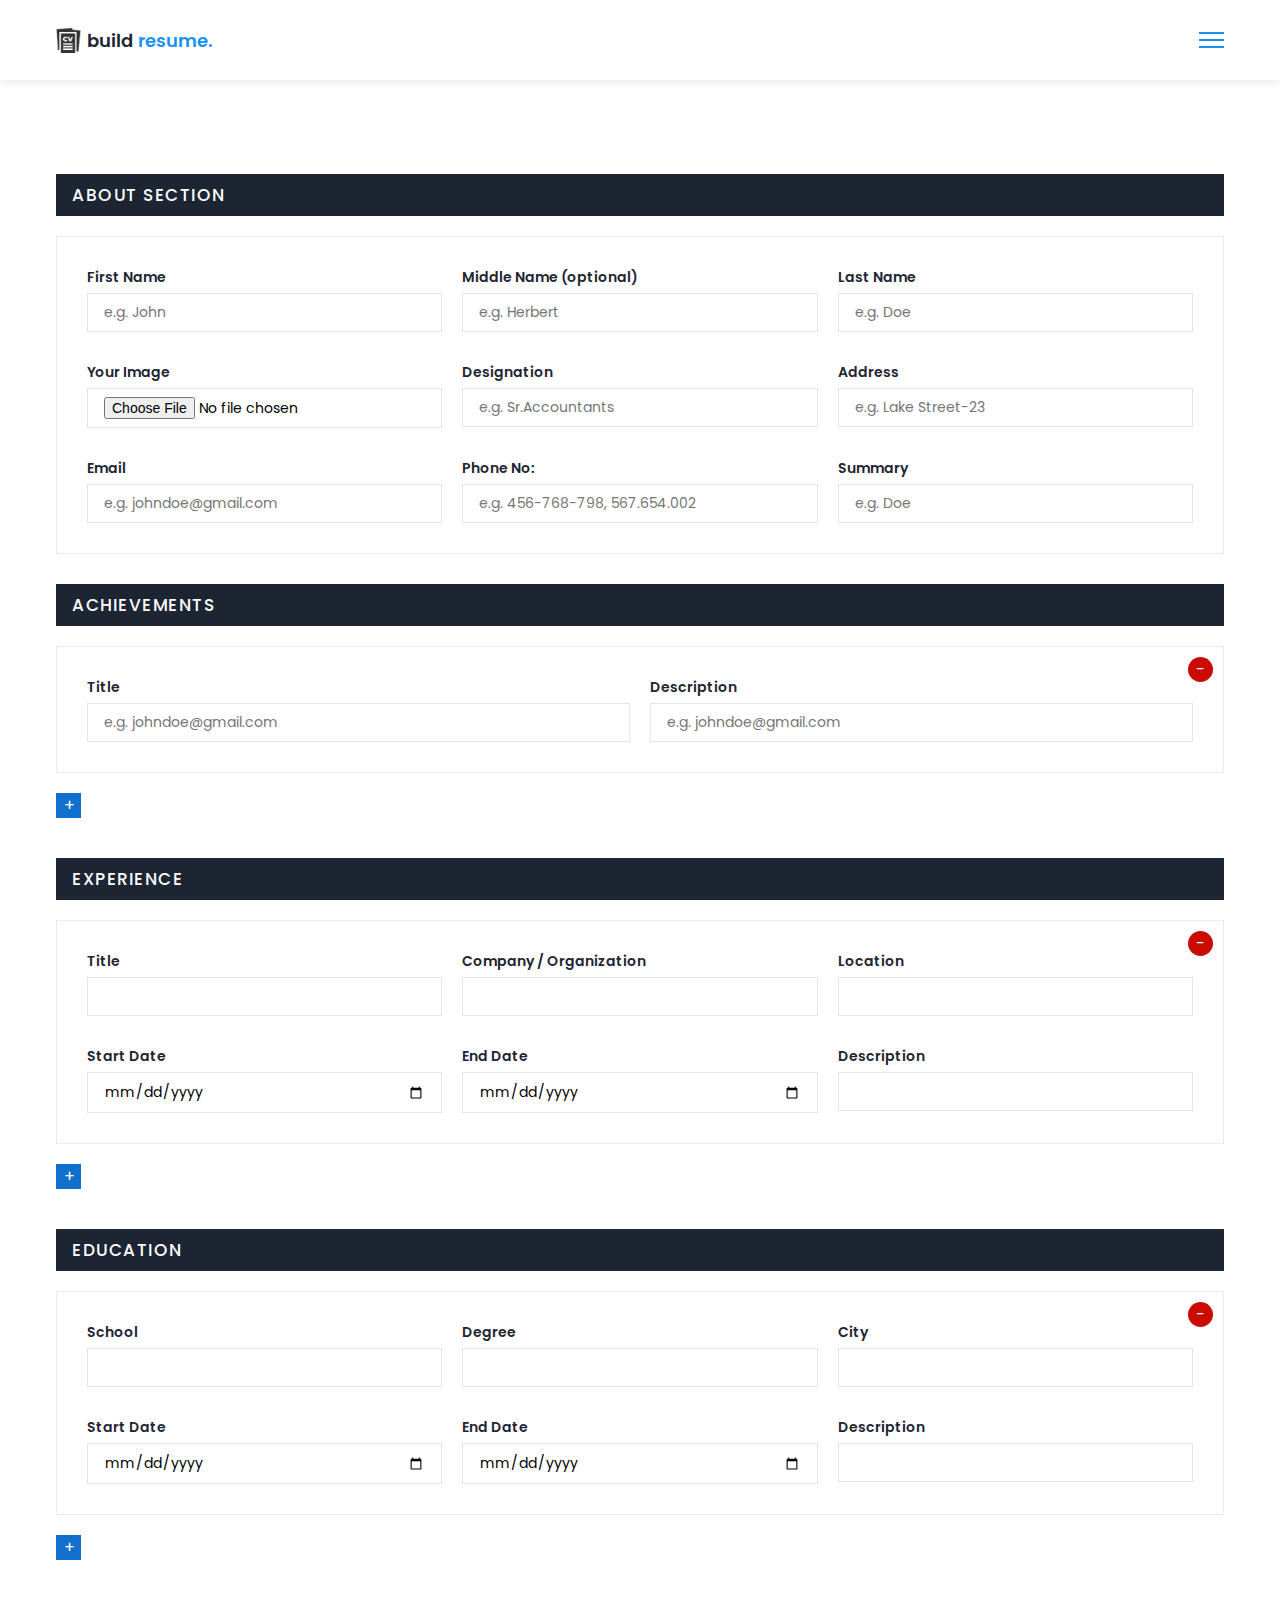
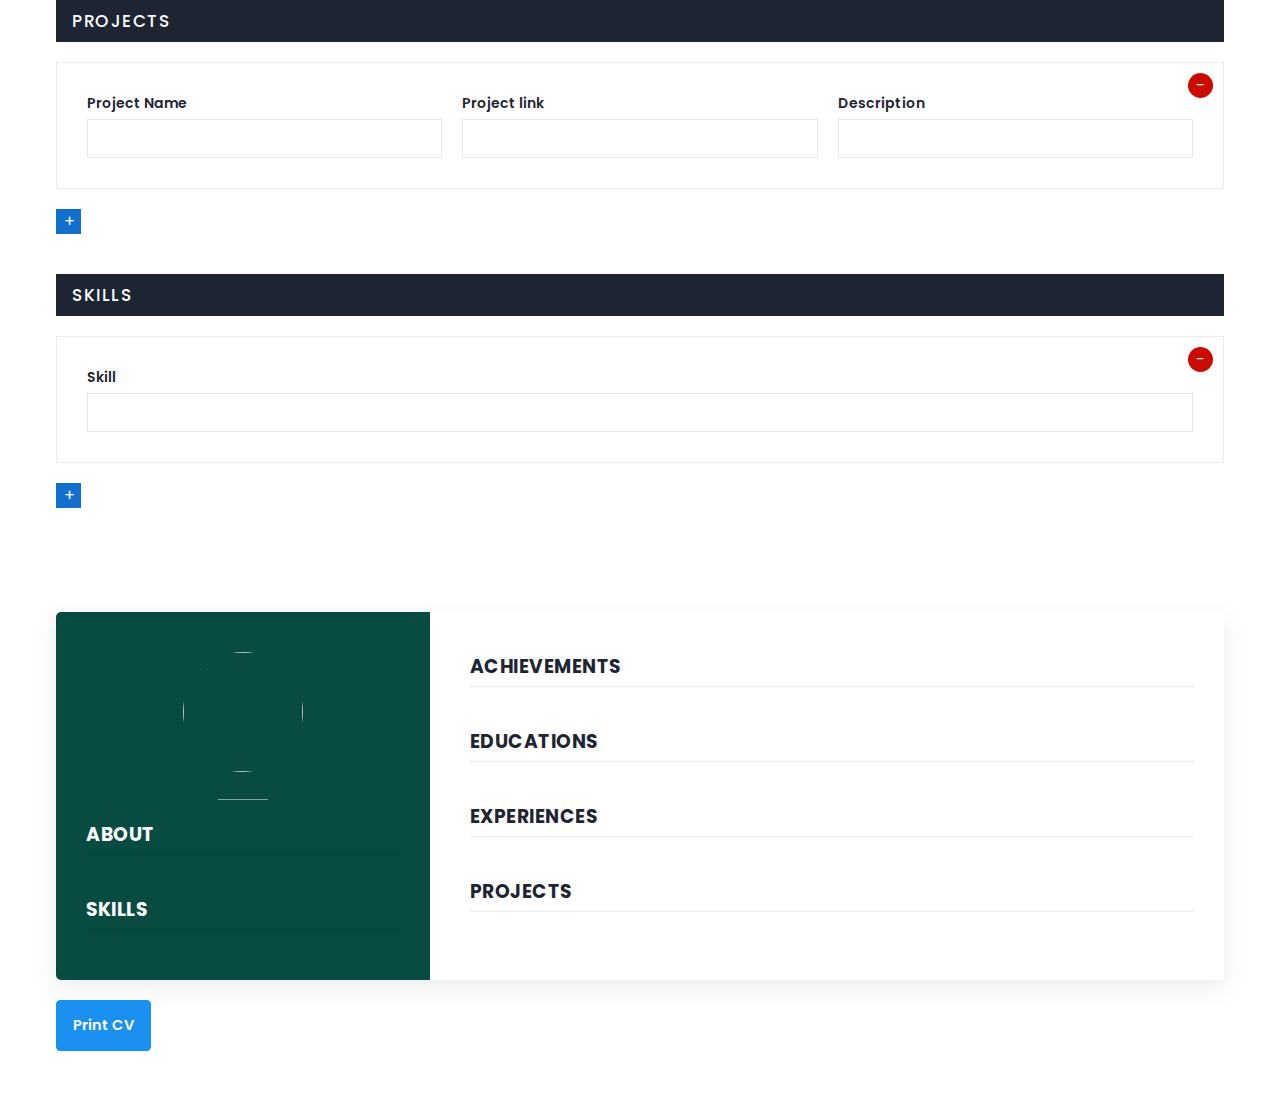
==== resume.html @ 86b999a4 "first commit" ====
<!DOCTYPE html>
<html>
    <head>
        <meta charset="utf-8">
        <meta http-equiv="X-UA-Compatible" content="IE=edge">
        <title>Resume Page</title>
        <meta name="description" content="">
        <meta name="viewport" content="width=device-width, initial-scale=1">
        <!-- custom css -->
        <link rel="stylesheet" href="assets/css/main.css">
    </head>
    <body>
        <nav class = "navbar bg-white">
            <div class="container">
                <div class = "navbar-content">
                    <div class = "brand-and-toggler">
                        <a href = "index.html" class = "navbar-brand">
                            <img src = "assets/images/curriculum-vitae.png" alt = "" class = "navbar-brand-icon">
                            <span class = "navbar-brand-text">build <span>resume.</span>
                        </a>
                        <button type = "button" class = "navbar-toggler-btn">
                            <div class = "bars">
                                <div class = "bar"></div>
                                <div class = "bar"></div>
                                <div class = "bar"></div>
                            </div>
                        </button>
                    </div>
                </div>
            </div>
        </nav>

        <section id = "about-sc" class = "">
            <div class = "container">
                <div class = "about-cnt">
                    <form action="" class="cv-form" id = "cv-form">
                        <div class = "cv-form-blk">
                            <div class = "cv-form-row-title">
                                <h3>about section</h3>
                            </div>
                            <div class = "cv-form-row cv-form-row-about">
                                <div class = "cols-3">
                                    <div class = "form-elem">
                                        <label for = "" class = "form-label">First Name</label>
                                        <input name = "firstname" type = "text" class = "form-control firstname" id = "" onkeyup="generateCV()" placeholder="e.g. John">
                                        <span class="form-text"></span>
                                    </div>
                                    <div class = "form-elem">
                                        <label for = "" class = "form-label">Middle Name <span class = "opt-text">(optional)</span></label>
                                        <input name = "middlename" type = "text" class = "form-control middlename" id = "" onkeyup="generateCV()" placeholder="e.g. Herbert">
                                        <span class="form-text"></span>
                                    </div>
                                    <div class = "form-elem">
                                        <label for = "" class = "form-label">Last Name</label>
                                        <input name = "lastname" type = "text" class = "form-control lastname" id = "" onkeyup="generateCV()" placeholder="e.g. Doe">
                                        <span class="form-text"></span>
                                    </div>
                                </div>

                                <div class="cols-3">
                                    <div class = "form-elem">
                                        <label for = "" class = "form-label">Your Image</label>
                                        <input name = "image" type = "file" class = "form-control image" id = "" accept = "image/*" onchange="previewImage()">
                                    </div>
                                    <div class = "form-elem">
                                        <label for = "" class = "form-label">Designation</label>
                                        <input name = "designation" type = "text" class = "form-control designation" id = "" onkeyup="generateCV()" placeholder="e.g. Sr.Accountants">
                                        <span class="form-text"></span>
                                    </div>
                                    <div class = "form-elem">
                                        <label for = "" class = "form-label">Address</label>
                                        <input name = "address" type = "text" class = "form-control address" id = "" onkeyup="generateCV()" placeholder="e.g. Lake Street-23">
                                        <span class="form-text"></span>
                                    </div>
                                </div>

                                <div class = "cols-3">
                                    <div class = "form-elem">
                                        <label for = "" class = "form-label">Email</label>
                                        <input name = "email" type = "text" class = "form-control email" id = "" onkeyup="generateCV()" placeholder="e.g. johndoe@gmail.com">
                                        <span class="form-text"></span>
                                    </div>
                                    <div class = "form-elem">
                                        <label for = "" class = "form-label">Phone No:</label>
                                        <input name = "phoneno" type = "text" class = "form-control phoneno" id = "" onkeyup="generateCV()" placeholder="e.g. 456-768-798, 567.654.002">
                                        <span class="form-text"></span>
                                    </div>
                                    <div class = "form-elem">
                                        <label for = "" class = "form-label">Summary</label>
                                        <input name = "summary" type = "text" class = "form-control summary" id = "" onkeyup="generateCV()" placeholder="e.g. Doe">
                                        <span class="form-text"></span>
                                    </div>
                                </div>
                            </div>
                        </div>

                        <div class="cv-form-blk">
                            <div class = "cv-form-row-title">
                                <h3>achievements</h3>
                            </div>

                            <div class = "row-separator repeater">
                                <div class = "repeater" data-repeater-list = "group-a">
                                    <div data-repeater-item>
                                        <div class = "cv-form-row cv-form-row-achievement">
                                            <div class = "cols-2">
                                                <div class = "form-elem">
                                                    <label for = "" class = "form-label">Title</label>
                                                    <input name = "achieve_title" type = "text" class = "form-control achieve_title" id = "" onkeyup="generateCV()" placeholder="e.g. johndoe@gmail.com">
                                                    <span class="form-text"></span>
                                                </div>
                                                <div class = "form-elem">
                                                    <label for = "" class = "form-label">Description</label>
                                                    <input name = "achieve_description" type = "text" class = "form-control achieve_description" id = "" onkeyup="generateCV()" placeholder="e.g. johndoe@gmail.com">
                                                    <span class="form-text"></span>
                                                </div>
                                            </div>
                                            <button data-repeater-delete type = "button" class = "repeater-remove-btn">-</button>
                                        </div>
                                    </div>
                                </div>
                                <button type = "button" data-repeater-create value = "Add" class = "repeater-add-btn">+</button>
                            </div>
                        </div>

                        <div class="cv-form-blk">
                            <div class = "cv-form-row-title">
                                <h3>experience</h3>
                            </div>

                            <div class = "row-separator repeater">
                                <div class = "repeater" data-repeater-list = "group-b">
                                    <div data-repeater-item>
                                        <div class = "cv-form-row cv-form-row-experience">
                                            <div class = "cols-3">
                                                <div class = "form-elem">
                                                    <label for = "" class = "form-label">Title</label>
                                                    <input name = "exp_title" type = "text" class = "form-control exp_title" id = "" onkeyup="generateCV()">
                                                    <span class="form-text"></span>
                                                </div>
                                                <div class = "form-elem">
                                                    <label for = "" class = "form-label">Company / Organization</label>
                                                    <input name = "exp_organization" type = "text" class = "form-control exp_organization" id = "" onkeyup="generateCV()">
                                                    <span class="form-text"></span>
                                                </div>
                                                <div class = "form-elem">
                                                    <label for = "" class = "form-label">Location</label>
                                                    <input name = "exp_location" type = "text" class = "form-control exp_location" id = "" onkeyup="generateCV()">
                                                    <span class="form-text"></span>
                                                </div>
                                            </div>

                                            <div class = "cols-3">
                                                <div class = "form-elem">
                                                    <label for = "" class = "form-label">Start Date</label>
                                                    <input name = "exp_start_date" type = "date" class = "form-control exp_start_date" id = "" onkeyup="generateCV()">
                                                    <span class="form-text"></span>
                                                </div>
                                                <div class = "form-elem">
                                                    <label for = "" class = "form-label">End Date</label>
                                                    <input name = "exp_end_date" type = "date" class = "form-control exp_end_date" id = "" onkeyup="generateCV()">
                                                    <span class="form-text"></span>
                                                </div>
                                                <div class = "form-elem">
                                                    <label for = "" class = "form-label">Description</label>
                                                    <input name = "exp_description" type = "text" class = "form-control exp_description" id = "" onkeyup="generateCV()">
                                                    <span class="form-text"></span>
                                                </div>
                                            </div>

                                            <button data-repeater-delete type = "button" class = "repeater-remove-btn">-</button>
                                        </div>
                                    </div>
                                </div>
                                <button type = "button" data-repeater-create value = "Add" class = "repeater-add-btn">+</button>
                            </div>
                        </div>

                        <div class="cv-form-blk">
                            <div class = "cv-form-row-title">
                                <h3>education</h3>
                            </div>

                            <div class = "row-separator repeater">
                                <div class = "repeater" data-repeater-list = "group-c">
                                    <div data-repeater-item>
                                        <div class = "cv-form-row cv-form-row-experience">
                                            <div class = "cols-3">
                                                <div class = "form-elem">
                                                    <label for = "" class = "form-label">School</label>
                                                    <input name = "edu_school" type = "text" class = "form-control edu_school" id = "" onkeyup="generateCV()">
                                                    <span class="form-text"></span>
                                                </div>
                                                <div class = "form-elem">
                                                    <label for = "" class = "form-label">Degree</label>
                                                    <input name = "edu_degree" type = "text" class = "form-control edu_degree" id = "" onkeyup="generateCV()">
                                                    <span class="form-text"></span>
                                                </div>
                                                <div class = "form-elem">
                                                    <label for = "" class = "form-label">City</label>
                                                    <input name = "edu_city" type = "text" class = "form-control edu_city" id = "" onkeyup="generateCV()">
                                                    <span class="form-text"></span>
                                                </div>
                                            </div>

                                            <div class = "cols-3">
                                                <div class = "form-elem">
                                                    <label for = "" class = "form-label">Start Date</label>
                                                    <input name = "edu_start_date" type = "date" class = "form-control edu_start_date" id = "" onkeyup="generateCV()">
                                                    <span class="form-text"></span>
                                                </div>
                                                <div class = "form-elem">
                                                    <label for = "" class = "form-label">End Date</label>
                                                    <input name = "edu_graduation_date" type = "date" class = "form-control edu_graduation_date" id = "" onkeyup="generateCV()">
                                                    <span class="form-text"></span>
                                                </div>
                                                <div class = "form-elem">
                                                    <label for = "" class = "form-label">Description</label>
                                                    <input name = "edu_description" type = "text" class = "form-control edu_description" id = "" onkeyup="generateCV()">
                                                    <span class="form-text"></span>
                                                </div>
                                            </div>

                                            <button data-repeater-delete type = "button" class = "repeater-remove-btn">-</button>
                                        </div>
                                    </div>
                                </div>
                                <button type = "button" data-repeater-create value = "Add" class = "repeater-add-btn">+</button>
                            </div>
                        </div>

                        <div class="cv-form-blk">
                            <div class = "cv-form-row-title">
                                <h3>projects</h3>
                            </div>

                            <div class = "row-separator repeater">
                                <div class = "repeater" data-repeater-list = "group-d">
                                    <div data-repeater-item>
                                        <div class = "cv-form-row cv-form-row-experience">
                                            <div class = "cols-3">
                                                <div class = "form-elem">
                                                    <label for = "" class = "form-label">Project Name</label>
                                                    <input name = "proj_title" type = "text" class = "form-control proj_title" id = "" onkeyup="generateCV()">
                                                    <span class="form-text"></span>
                                                </div>
                                                <div class = "form-elem">
                                                    <label for = "" class = "form-label">Project link</label>
                                                    <input name = "proj_link" type = "text" class = "form-control proj_link" id = "" onkeyup="generateCV()">
                                                    <span class="form-text"></span>
                                                </div>
                                                <div class = "form-elem">
                                                    <label for = "" class = "form-label">Description</label>
                                                    <input name = "proj_description" type = "text" class = "form-control proj_description" id = "" onkeyup="generateCV()">
                                                    <span class="form-text"></span>
                                                </div>
                                            </div>
                                            <button data-repeater-delete type = "button" class = "repeater-remove-btn">-</button>
                                        </div>
                                    </div>
                                </div>
                                <button type = "button" data-repeater-create value = "Add" class = "repeater-add-btn">+</button>
                            </div>
                        </div>

                        <div class="cv-form-blk">
                            <div class = "cv-form-row-title">
                                <h3>skills</h3>
                            </div>

                            <div class = "row-separator repeater">
                                <div class = "repeater" data-repeater-list = "group-e">
                                    <div data-repeater-item>
                                        <div class = "cv-form-row cv-form-row-skills">
                                            <div class = "form-elem">
                                                <label for = "" class = "form-label">Skill</label>
                                                <input name = "skill" type = "text" class = "form-control skill" id = "" onkeyup="generateCV()">
                                                <span class="form-text"></span>
                                            </div>
                                            
                                            <button data-repeater-delete type = "button" class = "repeater-remove-btn">-</button>
                                        </div>
                                    </div>
                                </div>
                                <button type = "button" data-repeater-create value = "Add" class = "repeater-add-btn">+</button>
                            </div>
                        </div>
                    </form>
                </div>
            </div>
        </section>

        <section id = "preview-sc" class = "print_area">
            <div class = "container">
                <div class = "preview-cnt">
                    <div class = "preview-cnt-l bg-green text-white">
                        <div class = "preview-blk">
                            <div class = "preview-image">
                                <img src = "" alt = "" id = "image_dsp"> 
                            </div>
                            <div class = "preview-item preview-item-name">
                                <span class = "preview-item-val fw-6" id = "fullname_dsp"></span>
                            </div>
                            <div class = "preview-item">
                                <span class = "preview-item-val text-uppercase fw-6 ls-1" id = "designation_dsp"></span>
                            </div>
                        </div>

                        <div class = "preview-blk">
                            <div class = "preview-blk-title">
                                <h3>about</h3>
                            </div>
                            <div class = "preview-blk-list">
                                <div class = "preview-item">
                                    <span class = "preview-item-val" id = "phoneno_dsp"></span>
                                </div>
                                <div class = "preview-item">
                                    <span class = "preview-item-val" id = "email_dsp"></span>
                                </div>
                                <div class = "preview-item">
                                    <span class = "preview-item-val" id = "address_dsp"></span>
                                </div>
                                <div class = "preview-item">
                                    <span class = "preview-item-val" id = "summary_dsp"></span>
                                </div>
                            </div>
                        </div>

                        <div class = "preview-blk">
                            <div class = "preview-blk-title">
                                <h3>skills</h3>
                            </div>
                            <div class = "skills-items preview-blk-list" id = "skills_dsp">
                                <!-- skills list here -->
                            </div>
                        </div>
                    </div>

                    <div class = "preview-cnt-r bg-white">
                        <div class = "preview-blk">
                            <div class = "preview-blk-title">
                                <h3>Achievements</h3>
                            </div>
                            <div class = "achievements-items preview-blk-list" id = "achievements_dsp"></div>
                        </div>

                        <div class = "preview-blk">
                            <div class = "preview-blk-title">
                                <h3>educations</h3>
                            </div>
                            <div class = "educations-items preview-blk-list" id = "educations_dsp"></div>
                        </div>

                        <div class = "preview-blk">
                            <div class = "preview-blk-title">
                                <h3>experiences</h3>
                            </div>
                            <div class = "experiences-items preview-blk-list" id = "experiences_dsp"></div>
                        </div>

                        <div class = "preview-blk">
                            <div class = "preview-blk-title">
                                <h3>projects</h3>
                            </div>
                            <div class = "projects-items preview-blk-list" id = "projects_dsp"></div>
                        </div>
                    </div>
                </div>
            </div>
        </section>

        <section class = "print-btn-sc">
            <div class = "container">
                <button type = "button" class = "print-btn btn btn-primary" onclick="printCV()">Print CV</button>
            </div>
        </section>


        

        <!-- jquery cdn -->
        <script src="https://code.jquery.com/jquery-3.6.4.js" integrity="sha256-a9jBBRygX1Bh5lt8GZjXDzyOB+bWve9EiO7tROUtj/E=" crossorigin="anonymous"></script>
        <!-- jquery repeater cdn -->
        <script src="https://cdnjs.cloudflare.com/ajax/libs/jquery.repeater/1.2.1/jquery.repeater.js" integrity="sha512-bZAXvpVfp1+9AUHQzekEZaXclsgSlAeEnMJ6LfFAvjqYUVZfcuVXeQoN5LhD7Uw0Jy4NCY9q3kbdEXbwhZUmUQ==" crossorigin="anonymous" referrerpolicy="no-referrer"></script>
        <!-- custom js -->
        <script src = "assets/js/script.js"></script>
        <!-- app js -->
        <script src="assets/js/app.js"></script>
    </body>
</html>
---- assets/css/main.css ----
@import url('https://fonts.googleapis.com/css2?family=Manrope:wght@200;300;400;500;600;700;800&family=Poppins:ital,wght@0,100;0,200;0,300;0,400;0,500;0,600;0,700;0,800;0,900;1,100;1,200;1,300;1,400;1,500;1,600;1,700;1,800;1,900&display=swap');

:root{
    --clr-blue: #1A91F0;
    --clr-blue-mid: #1170CD;
    --clr-blue-dark: #1A1C6A;
    --clr-white: #fff;
    --clr-bright: #EFF2F9;
    --clr-dark: #1e2532;
    --clr-black: #000;
    --clr-grey: #656e83;
    --clr-green: #084C41;
    --font-poppins: 'Poppins', sans-serif;
    --font-manrope: 'Manrope', sans-serif;;
    --transition: all 300ms ease-in-out;
}

*{
    padding: 0;
    margin: 0;
    box-sizing: border-box;
}

html{
    font-size: 10px;
}

body{
    font-size: 1.6rem;
    font-family: var(--font-poppins);
}

button{
    border: none;
    background-color: transparent;
    outline: 0;
    cursor: pointer;
    font-family: inherit;
}

img{
    width: 100%;
    display: block;
}

a{
    text-decoration: none;
}

/* fonts */
.font-poppins{font-family: var(--font-poppins);}
.font-manrope{font-family: var(--font-manrope);}

/* text colors */
.text-blue{color: var(--clr-blue);}
.text-blue-mid{color: var(--clr-blue-mid);}
.text-blue-dark{color: var(--clr-blue-dark);}
.text-bright{color: var(--clr-bright);}
.text-dark{color: var(--clr-dark);}
.text-grey{color: var(--clr-grey);}
.text-white{color: var(--clr-white);}

/* backgrounds */
.bg-blue{background-color: var(--clr-blue);}
.bg-blue-mid{background-color: var(--clr-blue-mid);}
.bg-blue-dark{background-color: var(--clr-blue-dark);}
.bg-bright{background-color: var(--clr-bright);}
.bg-dark{background-color: var(--clr-dark);}
.bg-grey{background-color: var(--clr-grey);}
.bg-white{background-color: var(--clr-white);}
.bg-black{background-color: var(--clr-black);}
.bg-green{background-color: var(--clr-green);}

.text-center{ text-align: center;}
.text-left{text-align: left;}
.text-right{text-align: right;}
.text-uppercase{text-transform: uppercase;}
.text-lowercase{text-transform: lowercase;}
.text-capitalize{text-transform: capitalize;}
.text{
    color: var(--clr-dark);
    opacity: 0.9;
    margin: 2rem 0;
    line-height: 1.6;
}

.fw-2{font-weight: 200;}
.fw-3{font-weight: 300;}
.fw-4{font-weight: 400;}
.fw-5{font-weight: 500;}
.fw-6{font-weight: 600;}
.fw-7{font-weight: 700;}
.fw-8{font-weight: 800;}

.fs-13{font-size: 13px;}
.fs-14{font-size: 14px;}
.fs-15{font-size: 15px;}
.fs-16{font-size: 16px;}
.fs-17{font-size: 17px;}
.fs-18{font-size: 18px;}
.fs-19{font-size: 19px;}
.fs-20{font-size: 20px;}
.fs-21{font-size: 21px;}
.fs-22{font-size: 22px;}
.fs-23{font-size: 23px;}
.fs-24{font-size: 24px;}
.fs-25{font-size: 25px;}

.ls-1{letter-spacing: 1px;}
.ls-2{letter-spacing: 2px;}

.container{
    max-width: 1200px;
    margin: 0 auto;
    padding: 0 1.6rem;
}

/* bars button */
.bars{
    display: flex;
    flex-direction: column;
    justify-content: space-between;
    height: 16.5px;
    width: 25px;
}
.bars .bar{
    width: 100%;
    height: 2px;
    background-color: var(--clr-blue);
    transition: var(--transition);
}

.bars:hover .bar{
    background-color: var(--clr-dark);
}

/* buttons */
.btn{
    font-size: 14.5px;
    font-weight: 600;
    padding: 1.4rem 1.6rem;
    border-radius: 4px;
    display: inline-block;
}

.btn-primary{
    background-color: var(--clr-blue);
    color: var(--clr-white);
    border: 1px solid var(--clr-blue);
    transition: var(--transition);
}

.btn-primary:hover{
    background-color: transparent;
    color: var(--clr-dark);
    border-color: var(--clr-grey);
}

.btn-secondary{
    background-color: transparent;
    color: var(--clr-dark);
    border: 1px solid var(--clr-grey);
    transition: var(--transition);
}

.btn-secondary:hover{
    background-color: var(--clr-blue);
    color: var(--clr-white);
    border-color: var(--clr-blue);
}

.btn-group button:first-child, .btn-group a:first-child{
    margin-right: 1rem!important;
}

/* navbar part */
.navbar{
    height: 80px;
    display: flex;
    align-items: center;
    box-shadow: rgba(0, 0, 0, 0.08) 0px 3px 8px;
}

.navbar .container{
    width: 100%;
}

.navbar-brand{
    display: flex;
    align-items: center;
    justify-content: flex-start;
    font-size: 1.8rem;
}
.navbar-brand-text{
    color: var(--clr-dark);
    font-weight: 600;
}
.navbar-brand-text span{
    color: var(--clr-blue);
}
.navbar-brand-icon{
    width: 25px;
    margin-right: 6px;
    opacity: 0.8;
}
.brand-and-toggler{
    display: flex;
    align-items: center;
    justify-content: space-between;
}
.header{
    min-height: calc(100vh - 80px);
    display: flex;
    flex-direction: column;
    align-items: center;
    justify-content: center;
}
.header-content{
    max-width: 740px;
    margin-right: auto;
    margin-left: auto;
}
.header-content img{
    max-width: 760px;
    border-top-right-radius: 8px;
    border-top-left-radius: 8px;
    margin-top: 3.2rem;
}
.lg-title{
    margin: 1.4rem 0;
    font-size: 37px;
    line-height: 1.4;
    color: var(--clr-dark);
}
.header-content p{
    margin-bottom: 2.6rem;
    line-height: 1.6;
}


/* section one */
.section-one{
    padding: 64px 0;
    min-height: 80vh;
    display: flex;
    align-items: center;
}
.section-one-l img{
    max-width: 545px;
    margin-right: auto;
    margin-left: auto;
}
.section-one-r{
    margin-top: 4rem;
}

.section-one .btn-group{
    margin-top: 2rem;
}
.section-one-r{
    max-width: 545px;
    margin-right: auto;
    margin-left: auto;
}
.section-one-r .btn-group{
    margin-top: 3rem;
}

/* section two */
.section-two{
    padding: 64px 0;
}
.section-two .section-items{
    display: grid;
    gap: 2rem;
}

.section-two .section-item{
    max-width: 350px;
    text-align: center;
    margin-right: auto;
    margin-left: auto;
}
.section-two .section-item-icon{
    margin: 1rem 0;
}
.section-two .section-item-icon img{
    width: 80px;
    margin-right: auto;
    margin-left: auto;
}
.section-two .section-item-title{
    color: var(--clr-blue-dark);
    font-size: 1.8rem;
    font-weight: 600;
}
.section-two .text{
    margin: 0.9rem 0;
}

/* footer */
.footer{
    padding: 3rem 0;
}
.footer-content p{
    color: var(--clr-grey);
}
.footer-content p span{
    color: var(--clr-white);
}

/* media queries */
@media screen and (min-width: 768px){
    .section-two .section-items{
        grid-template-columns: repeat(2, 1fr);
    }
}

@media screen and (min-width: 992px){
    .section-one-content{
        display: grid;
        grid-template-columns: repeat(2, 1fr);
        column-gap: 3rem;
    }
    .section-one-r{
        text-align: left;
    }
    .section-two .section-items{
        grid-template-columns: repeat(3, 1fr);
    }
    .section-two .section-item{
        text-align: left;
    }
    .section-two .section-item-icon img{
        margin-left: 0;
    }
}



/* resume page */
#about-sc{
    padding: 64px 0;
}

.cv-form-row-title{
    background-color: var(--clr-dark);
    padding: 0.8rem 1.6rem;
    margin-bottom: 2rem;
}

.cv-form-row-title h3{
    color: var(--clr-white);
    font-weight: 500;
    text-transform: uppercase;
    letter-spacing: 1.5px;
    font-size: 1.7rem;
}
.cv-form-blk{
    margin: 3rem 0;
}
.cv-form-row{
    padding: 3rem 2rem 0 2rem;
    border: 1px solid rgba(0, 0, 0, 0.08);
    margin-bottom: 1rem;
    position: relative;
}
textarea{
    resize: none;
}
.form-elem{
    margin-bottom: 3rem;
    position: relative;
}
.form-label{
    display: block;
    font-weight: 600;
    font-size: 14px;
    color: var(--clr-dark);
    margin-bottom: 0.5rem;
}
.form-control{
    border-radius: none;
    border: 1px solid rgba(0, 0, 0, 0.1);
    font-size: 14px;
    padding: 0.8rem 1.6rem;
    font-family: inherit;
    width: 100%;
    outline: 0;
    transition: var(--transition);
}

.form-control:focus{
    border-color: rgba(0, 0, 0, 0.3);
}
.form-text{
    color: #ca0b00;
    font-size: 12px;
    position: absolute;
    letter-spacing: 0.5px;
    top: calc(100% + 2px);
    left: 0;
    width: 100%;
}
.cols-3, .cols-2{
    display: grid;
}
.repeater-add-btn{
    width: 25px;
    height: 25px;
    background-color: var(--clr-blue-mid);
    font-size: 1.6rem;
    color: var(--clr-white);
    margin: 1rem 0;
}
.repeater-remove-btn{
    position: absolute;
    top: 10px;
    right: 10px;
    z-index: 999;
    width: 25px;
    height: 25px;
    border-radius: 50%;
    background-color: #ca0b00;
    color: var(--clr-white);
    font-size: 1.6rem;
}

/* preview section */
.preview-cnt{
    border-radius: 5px;
    display: grid;
    grid-template-columns: 32% auto;
    box-shadow: rgba(149, 157, 165, 0.2) 0px 8px 24px;
    overflow: hidden;
}

.preview-cnt-l{
    padding: 3rem 3rem 2rem 3rem;
}
.preview-cnt-r{
    padding: 3rem 3rem 3rem 4rem;
}
.preview-cnt-l .preview-blk:nth-child(1){
    text-align: center;
}
.preview-image{
    width: 120px;
    height: 120px;
    border-radius: 50%;
    overflow: hidden;
    margin-right: auto;
    margin-left: auto;
}
.preview-image img{
    width: 100%;
    height: 100%;
    object-fit: cover;
}
.preview-item-name{
    font-size: 2.4rem;
    font-weight: 600;
    margin: 1.8rem 0;
    position: relative;
}
.preview-item-name::after{
    position: absolute;
    content: "";
    bottom: -10px;
    width: 50px;
    height: 1.5px;
    background-color: rgba(255, 255, 255, 0.5);
    left: 50%;
    transform: translateX(-50%);
}
.preview-blk{
    padding: 1rem 0;
    margin-bottom: 1rem;
}
.preview-blk-title h3{
    text-transform: uppercase;
    letter-spacing: 0.5px;
    border-bottom: 0.5px solid rgba(0, 0, 0, 0.08);
    padding-bottom: 0.5rem;
}
.preview-blk-title{
    margin-bottom: 1rem;
}
.preview-blk-list .preview-item{
    font-size: 1.5rem;
    margin-bottom: 0.2rem;
    opacity: 0.95;
}
.preview-cnt-r .preview-blk-title{
    color: var(--clr-dark);
}
.preview-cnt-r .preview-blk-list .preview-item{
    margin-top: 1.8rem;
}

.achievements-items.preview-blk-list .preview-item span:first-child,
.educations-items.preview-blk-list .preview-item span:first-child,
.experiences-items.preview-blk-list .preview-item span:first-child{
    display: block;
    font-weight: 600;
    margin-bottom: 1rem;
    background-color: rgba(0, 0, 0, 0.03);
}

.educations-items.preview-blk-list .preview-item span:nth-child(2),
.experiences-items.preview-blk-list .preview-item span:nth-child(2){
    font-weight: 600;
    margin-right: 1rem;
}

.educations-items.preview-blk-list .preview-item span:nth-child(3),
.experiences-items.preview-blk-list .preview-item span:nth-child(3){
    font-style: italic;
    margin-right: 1rem;
}

.educations-items.preview-blk-list .preview-item span:nth-child(4),
.educations-items.preview-blk-list .preview-item span:nth-child(5),
.experiences-items.preview-blk-list .preview-item span:nth-child(4),
.experiences-items.preview-blk-list .preview-item span:nth-child(5){
    margin-right: 1rem;
    background-color: var(--clr-green);
    color: var(--clr-white);
    padding: 0 1rem;
    border-radius: 0.6rem;
}

.educations-items.preview-blk-list .preview-item span:nth-child(6),
.experiences-items.preview-blk-list .preview-item span:nth-child(6){
    font-size: 13.5px;
    display: block;
    opacity: 0.8;
    margin-top: 1rem;
}
.projects-items.preview-blk-list .preview-item span{
    display: block;
}

@media screen and (min-width: 768px){
    .cols-3{
        grid-template-columns: repeat(3, 1fr);
        column-gap: 2rem;
    }
    .cols-2{
        grid-template-columns: repeat(2, 1fr);
        column-gap: 2rem;
    }
}

@media screen and (min-width: 992px){
    .cv-form-row{
        padding: 3rem 3rem 0rem 3rem;
    }
    .cols-3{
        grid-template-columns: repeat(3, 1fr);
    }
}

.print-btn-sc{
    margin: 2rem 0 6rem 0;
}

/* print section */
@media print{
    body *{
        visibility: hidden;
    }

    .non_print_area{
        display: none;
    }

    .print_area, .print_area *{
        visibility: visible;
    }

    .print_area{
        width: 100%;
        position: absolute;
        left: 0;
        top: 0;
        overflow: hidden;
    }
}
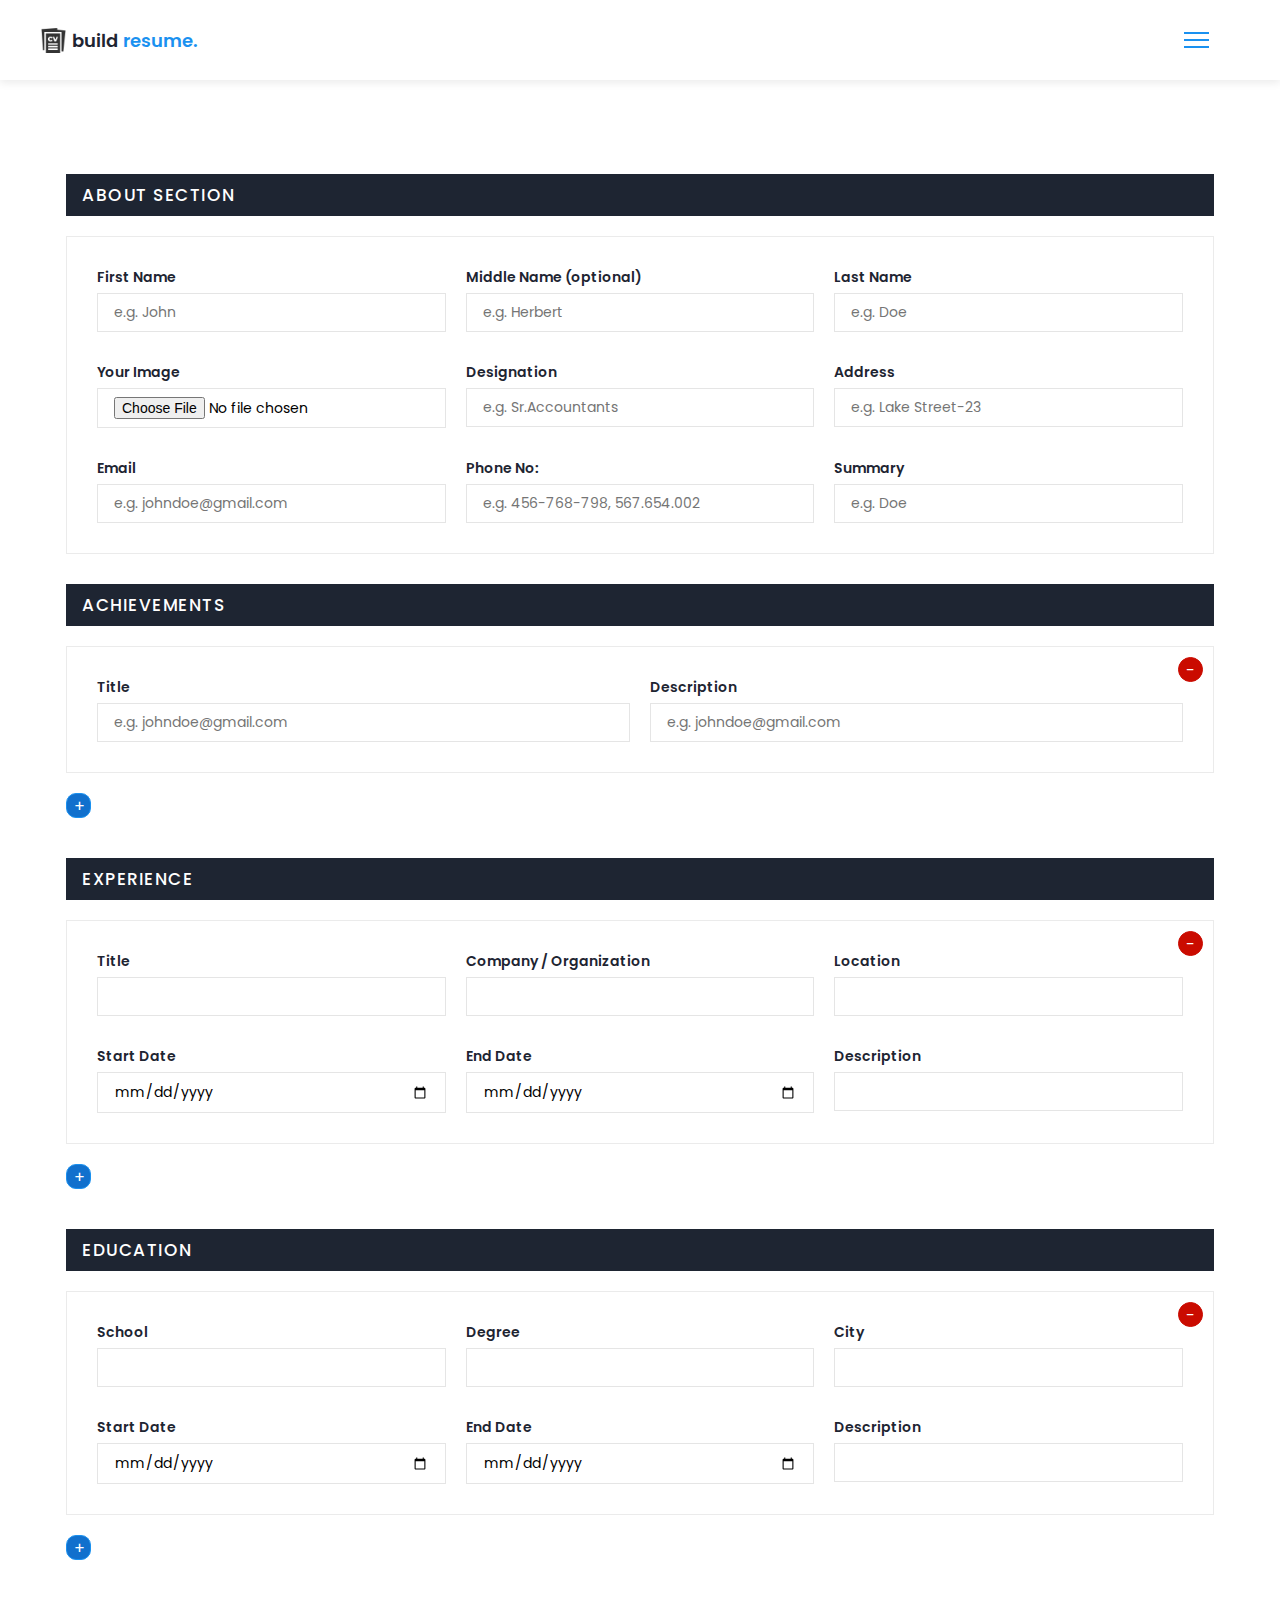
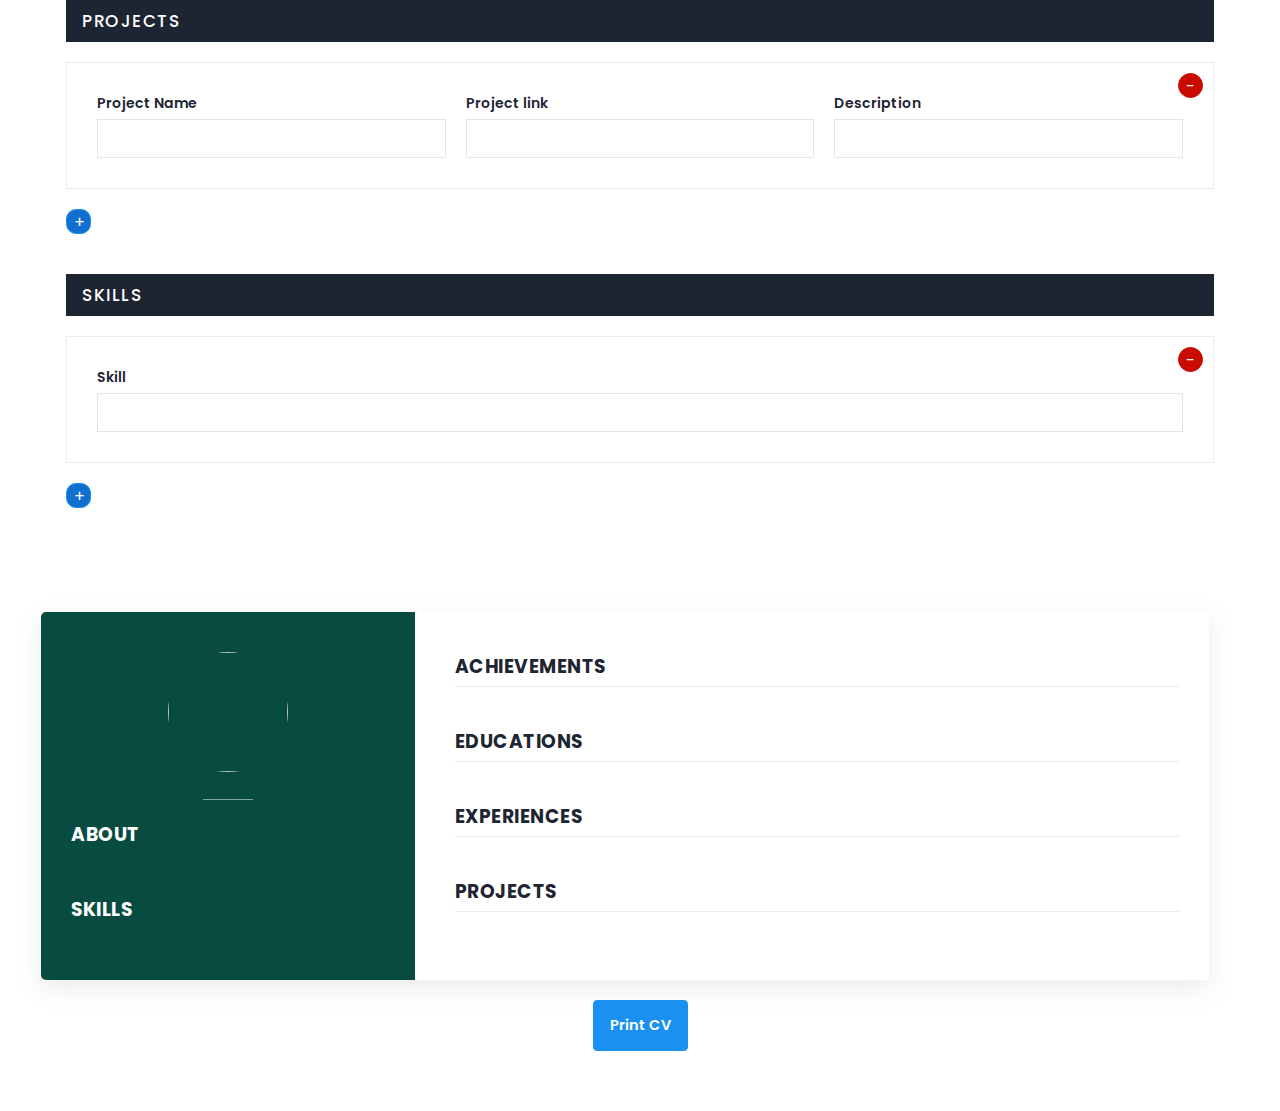
==== commit 608ef818: "css fixes" ====
--- a/resume.html
+++ b/resume.html
@@ -370,7 +370,7 @@
         </section>
 
         <section class = "print-btn-sc">
-            <div class = "container">
+            <div class = "container-btn-print">
                 <button type = "button" class = "print-btn btn btn-primary" onclick="printCV()">Print CV</button>
             </div>
         </section>
--- a/assets/css/main.css
+++ b/assets/css/main.css
@@ -13,6 +13,7 @@
     --font-poppins: 'Poppins', sans-serif;
     --font-manrope: 'Manrope', sans-serif;;
     --transition: all 300ms ease-in-out;
+    --clr-red: #ca0b00;
 }
 
 *{
@@ -111,8 +112,9 @@
 
 .container{
     max-width: 1200px;
-    margin: 0 auto;
+    margin: 0 25px;
     padding: 0 1.6rem;
+
 }
 
 /* bars button */
@@ -152,8 +154,8 @@
 
 .btn-primary:hover{
     background-color: transparent;
-    color: var(--clr-dark);
-    border-color: var(--clr-grey);
+    color: var(--clr-blue);
+    border-color: var(--clr-blue-dark);
 }
 
 .btn-secondary{
@@ -203,6 +205,11 @@
     margin-right: 6px;
     opacity: 0.8;
 }
+
+input:focus {
+    background-color: grey;
+}
+
 .brand-and-toggler{
     display: flex;
     align-items: center;
@@ -341,6 +348,7 @@
 /* resume page */
 #about-sc{
     padding: 64px 0;
+    margin: 0 25px;
 }
 
 .cv-form-row-title{
@@ -360,7 +368,7 @@
     margin: 3rem 0;
 }
 .cv-form-row{
-    padding: 3rem 2rem 0 2rem;
+    padding: 1rem 1rem 0 1rem;
     border: 1px solid rgba(0, 0, 0, 0.08);
     margin-bottom: 1rem;
     position: relative;
@@ -394,7 +402,7 @@
     border-color: rgba(0, 0, 0, 0.3);
 }
 .form-text{
-    color: #ca0b00;
+    color: var(--clr-red);
     font-size: 12px;
     position: absolute;
     letter-spacing: 0.5px;
@@ -405,6 +413,7 @@
 .cols-3, .cols-2{
     display: grid;
 }
+
 .repeater-add-btn{
     width: 25px;
     height: 25px;
@@ -412,7 +421,16 @@
     font-size: 1.6rem;
     color: var(--clr-white);
     margin: 1rem 0;
-}
+    border-radius: 10px;
+    border: 1px solid var(--clr-blue);
+}
+
+.repeater-add-btn:hover {
+    background-color: var(--clr-white);
+    color: var(--clr-blue-mid);
+}
+
+
 .repeater-remove-btn{
     position: absolute;
     top: 10px;
@@ -421,9 +439,15 @@
     width: 25px;
     height: 25px;
     border-radius: 50%;
-    background-color: #ca0b00;
+    background-color: var(--clr-red);;
     color: var(--clr-white);
+    border: 1px solid var(--clr-red);
     font-size: 1.6rem;
+}
+
+.repeater-remove-btn:hover{
+    background-color: var(--clr-white);
+    color: var(--clr-red);
 }
 
 /* preview section */
@@ -541,6 +565,11 @@
     display: block;
 }
 
+.container-btn-print {
+    display: flex;
+    justify-content: center;
+}
+
 @media screen and (min-width: 768px){
     .cols-3{
         grid-template-columns: repeat(3, 1fr);
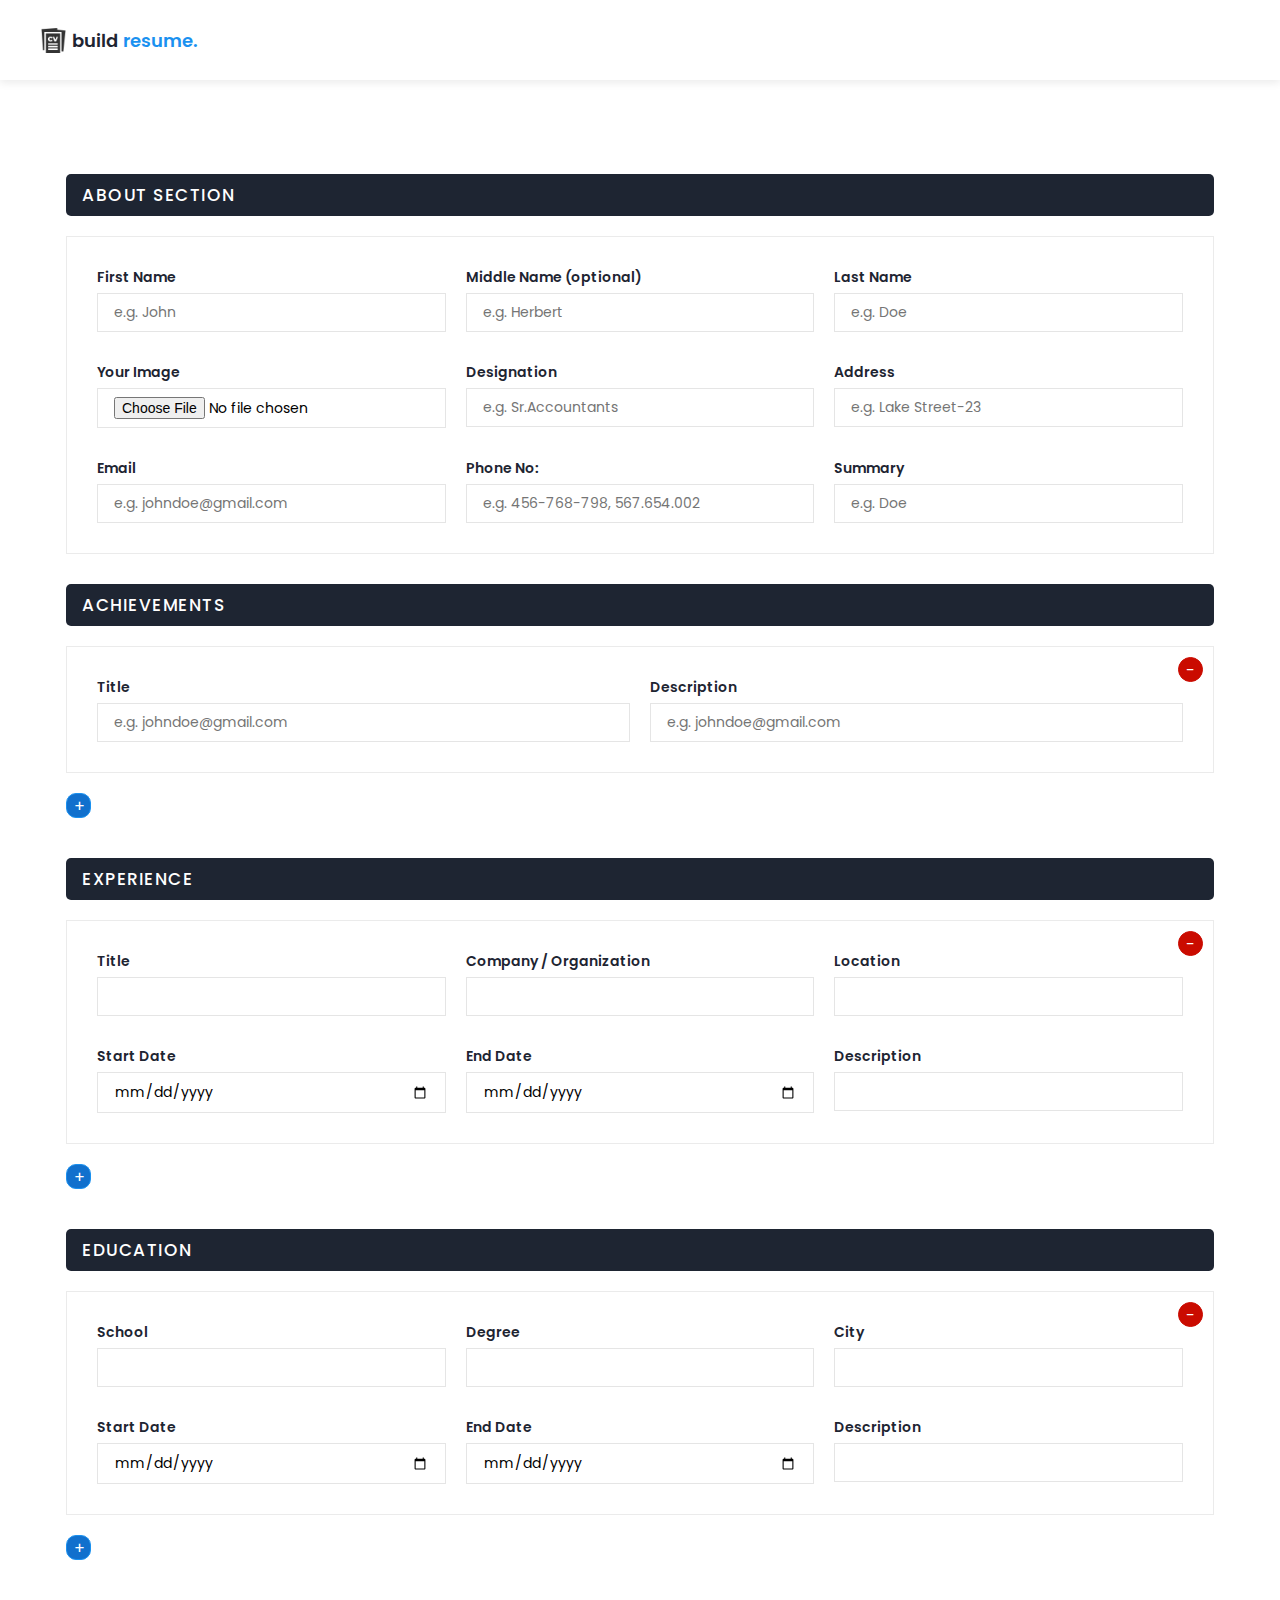
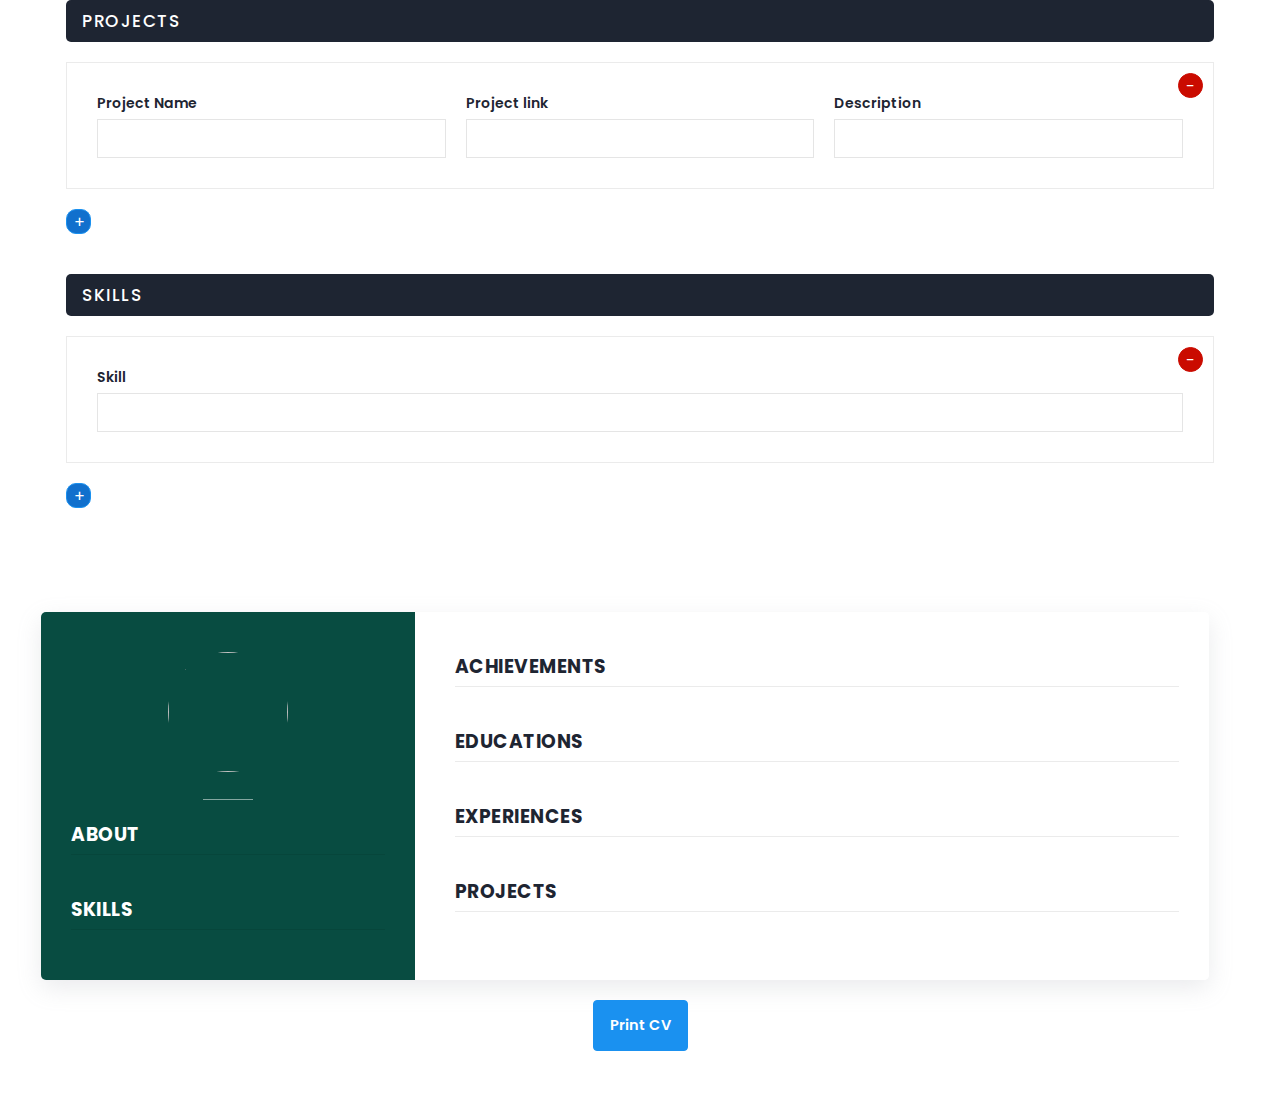
==== commit f4a31d50: "css changes border, button" ====
--- a/resume.html
+++ b/resume.html
@@ -18,13 +18,13 @@
                             <img src = "assets/images/curriculum-vitae.png" alt = "" class = "navbar-brand-icon">
                             <span class = "navbar-brand-text">build <span>resume.</span>
                         </a>
-                        <button type = "button" class = "navbar-toggler-btn">
+                       <!--  <button type = "button" class = "navbar-toggler-btn">
                             <div class = "bars">
                                 <div class = "bar"></div>
                                 <div class = "bar"></div>
                                 <div class = "bar"></div>
                             </div>
-                        </button>
+                        </button> -->
                     </div>
                 </div>
             </div>
--- a/assets/css/main.css
+++ b/assets/css/main.css
@@ -355,6 +355,7 @@
     background-color: var(--clr-dark);
     padding: 0.8rem 1.6rem;
     margin-bottom: 2rem;
+    border-radius: 5px;
 }
 
 .cv-form-row-title h3{
